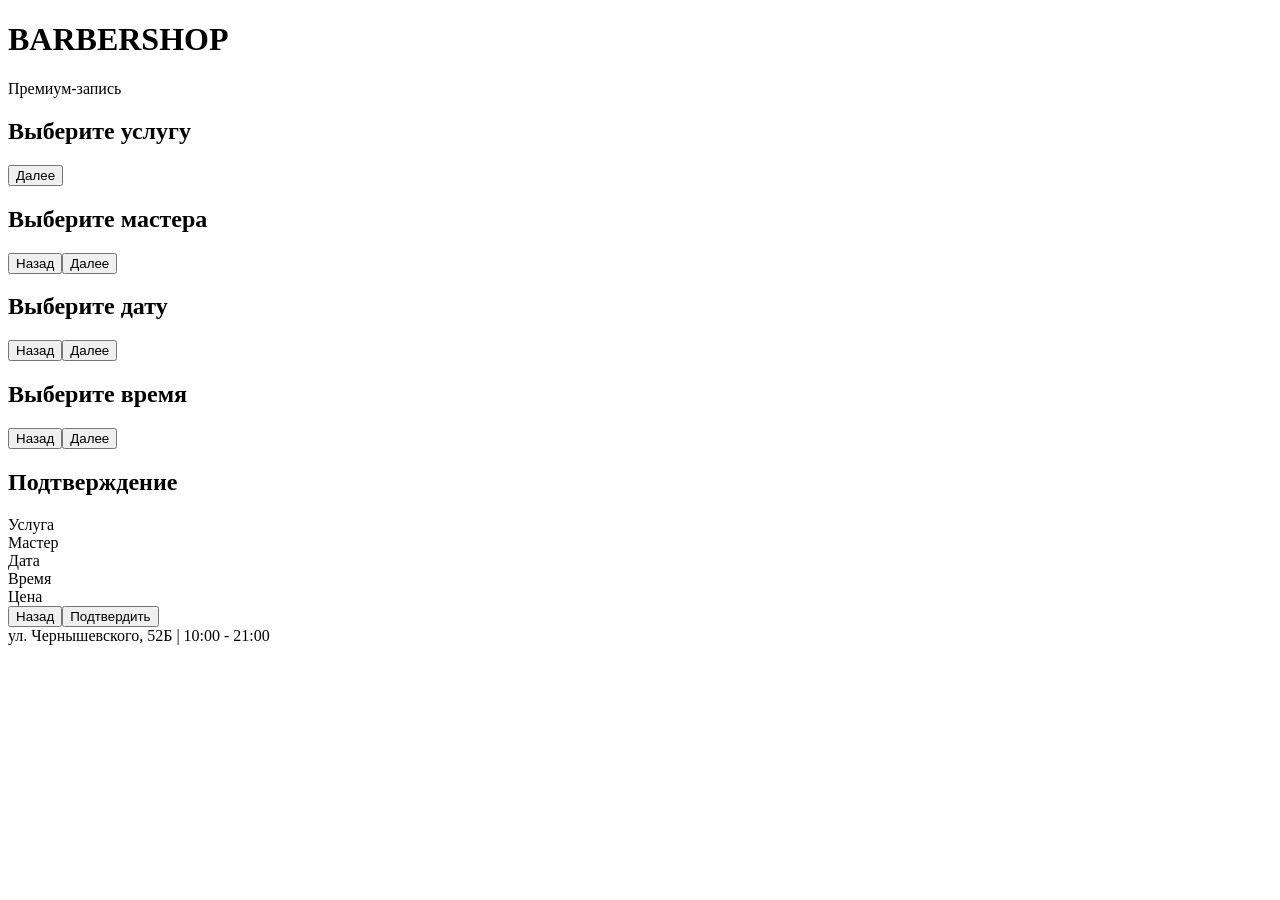
==== barbershop/app/static/index.html @ 7484be67 "Add files via upload" ====
<!DOCTYPE html>
<html lang="ru">
<head>
    <meta charset="UTF-8">
    <meta name="viewport" content="width=device-width, initial-scale=1.0, user-scalable=no">
    <title>Barbershop</title>
    <script src="https://telegram.org/js/telegram-web-app.js"></script>
    <link rel="stylesheet" href="/static/styles.css">
</head>
<body>
    <div class="header"><h1>BARBERSHOP</h1><p>Премиум-запись</p></div>
    <div id="s1" class="step active"><h2>Выберите услугу</h2><div id="svc"></div><button class="btn-next" onclick="nx(2)">Далее</button></div>
    <div id="s2" class="step"><h2>Выберите мастера</h2><div id="mst"></div><div class="btn-group"><button class="btn-back" onclick="pv(1)">Назад</button><button class="btn-next" onclick="nx(3)">Далее</button></div></div>
    <div id="s3" class="step"><h2>Выберите дату</h2><div class="grid" id="dt"></div><div class="btn-group"><button class="btn-back" onclick="pv(2)">Назад</button><button class="btn-next" onclick="nx(4)">Далее</button></div></div>
    <div id="s4" class="step"><h2>Выберите время</h2><div class="grid" id="tm"></div><div class="btn-group"><button class="btn-back" onclick="pv(3)">Назад</button><button class="btn-next" onclick="nx(5)">Далее</button></div></div>
    <div id="s5" class="step"><h2>Подтверждение</h2><div class="summary"><div class="summary-item"><span>Услуга</span><strong id="sm_svc"></strong></div><div class="summary-item"><span>Мастер</span><strong id="sm_mst"></strong></div><div class="summary-item"><span>Дата</span><strong id="sm_dt"></strong></div><div class="summary-item"><span>Время</span><strong id="sm_tm"></strong></div><div class="summary-item total"><span>Цена</span><strong id="sm_pr"></strong></div></div><div class="btn-group"><button class="btn-back" onclick="pv(4)">Назад</button><button class="btn-confirm" onclick="cf()">Подтвердить</button></div></div>
    <div class="footer">ул. Чернышевского, 52Б | 10:00 - 21:00</div>
    <script src="/static/app.js"></script>
</body>
</html>
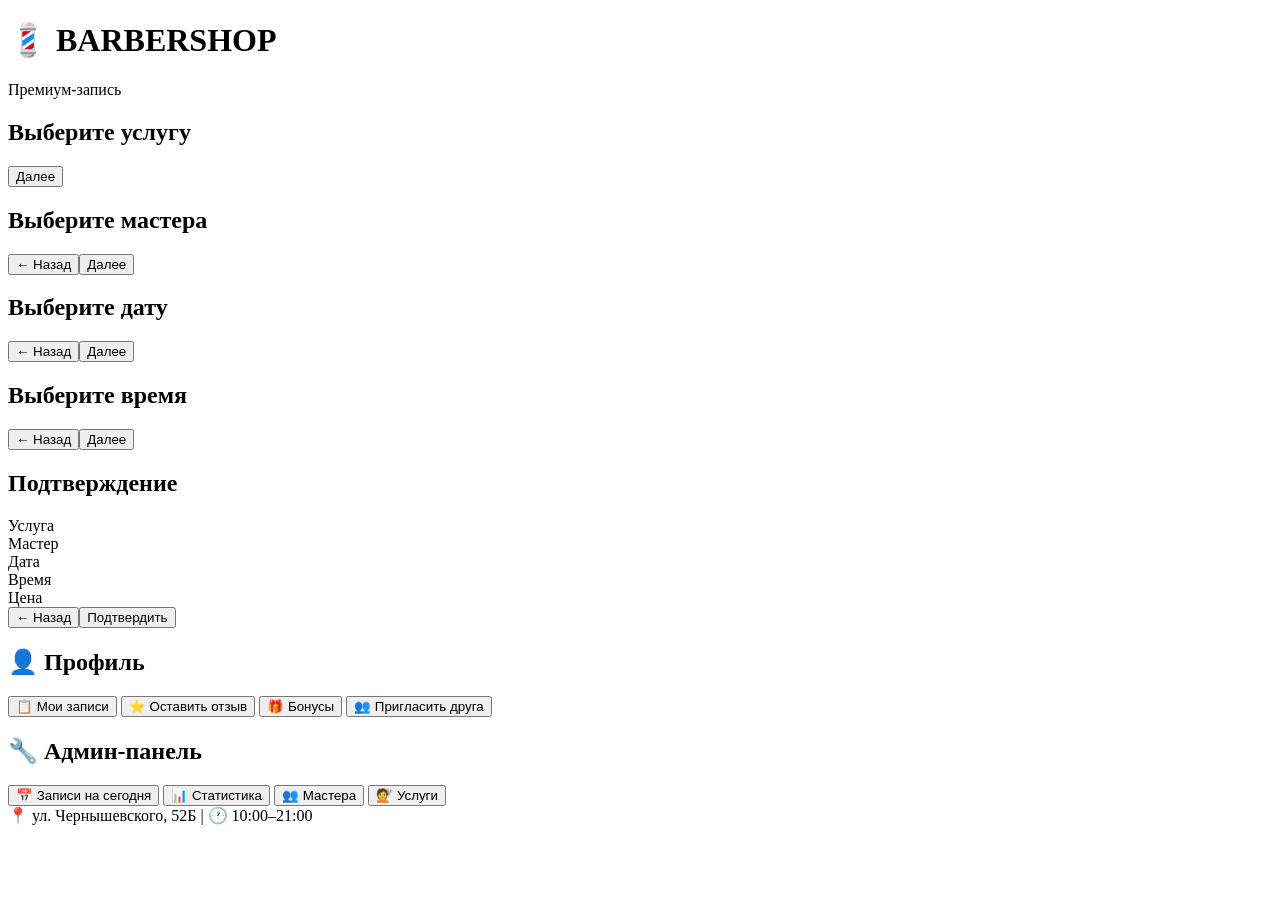
==== commit 58825fe5: "Update index.html" ====
--- a/barbershop/app/static/index.html
+++ b/barbershop/app/static/index.html
@@ -8,13 +8,53 @@
     <link rel="stylesheet" href="/static/styles.css">
 </head>
 <body>
-    <div class="header"><h1>BARBERSHOP</h1><p>Премиум-запись</p></div>
+
+<div class="header">
+    <h1>💈 BARBERSHOP</h1>
+    <p>Премиум-запись</p>
+</div>
+
+<!-- Навигация для админа -->
+<div id="adminNav" style="display:none;">
+    <button class="tab-btn active" data-tab="book">✂️ Запись</button>
+    <button class="tab-btn" data-tab="profile">👤 Профиль</button>
+    <button class="tab-btn" data-tab="admin">🔧 Админ</button>
+</div>
+
+<!-- Вкладка: Запись -->
+<div id="tab-book" class="tab-content active">
     <div id="s1" class="step active"><h2>Выберите услугу</h2><div id="svc"></div><button class="btn-next" onclick="nx(2)">Далее</button></div>
-    <div id="s2" class="step"><h2>Выберите мастера</h2><div id="mst"></div><div class="btn-group"><button class="btn-back" onclick="pv(1)">Назад</button><button class="btn-next" onclick="nx(3)">Далее</button></div></div>
-    <div id="s3" class="step"><h2>Выберите дату</h2><div class="grid" id="dt"></div><div class="btn-group"><button class="btn-back" onclick="pv(2)">Назад</button><button class="btn-next" onclick="nx(4)">Далее</button></div></div>
-    <div id="s4" class="step"><h2>Выберите время</h2><div class="grid" id="tm"></div><div class="btn-group"><button class="btn-back" onclick="pv(3)">Назад</button><button class="btn-next" onclick="nx(5)">Далее</button></div></div>
-    <div id="s5" class="step"><h2>Подтверждение</h2><div class="summary"><div class="summary-item"><span>Услуга</span><strong id="sm_svc"></strong></div><div class="summary-item"><span>Мастер</span><strong id="sm_mst"></strong></div><div class="summary-item"><span>Дата</span><strong id="sm_dt"></strong></div><div class="summary-item"><span>Время</span><strong id="sm_tm"></strong></div><div class="summary-item total"><span>Цена</span><strong id="sm_pr"></strong></div></div><div class="btn-group"><button class="btn-back" onclick="pv(4)">Назад</button><button class="btn-confirm" onclick="cf()">Подтвердить</button></div></div>
-    <div class="footer">ул. Чернышевского, 52Б | 10:00 - 21:00</div>
-    <script src="/static/app.js"></script>
+    <div id="s2" class="step"><h2>Выберите мастера</h2><div id="mst"></div><div class="btn-group"><button class="btn-back" onclick="pv(1)">← Назад</button><button class="btn-next" onclick="nx(3)">Далее</button></div></div>
+    <div id="s3" class="step"><h2>Выберите дату</h2><div class="grid" id="dt"></div><div class="btn-group"><button class="btn-back" onclick="pv(2)">← Назад</button><button class="btn-next" onclick="nx(4)">Далее</button></div></div>
+    <div id="s4" class="step"><h2>Выберите время</h2><div class="grid" id="tm"></div><div class="btn-group"><button class="btn-back" onclick="pv(3)">← Назад</button><button class="btn-next" onclick="nx(5)">Далее</button></div></div>
+    <div id="s5" class="step"><h2>Подтверждение</h2><div class="summary"><div class="summary-item"><span>Услуга</span><strong id="sm_svc"></strong></div><div class="summary-item"><span>Мастер</span><strong id="sm_mst"></strong></div><div class="summary-item"><span>Дата</span><strong id="sm_dt"></strong></div><div class="summary-item"><span>Время</span><strong id="sm_tm"></strong></div><div class="summary-item total"><span>Цена</span><strong id="sm_pr"></strong></div></div><div class="btn-group"><button class="btn-back" onclick="pv(4)">← Назад</button><button class="btn-confirm" onclick="cf()">Подтвердить</button></div></div>
+</div>
+
+<!-- Вкладка: Профиль -->
+<div id="tab-profile" class="tab-content">
+    <h2>👤 Профиль</h2>
+    <div class="profile-menu">
+        <button class="profile-btn" onclick="showMyBookings()">📋 Мои записи</button>
+        <button class="profile-btn" onclick="showLeaveReview()">⭐ Оставить отзыв</button>
+        <button class="profile-btn" onclick="showBonuses()">🎁 Бонусы</button>
+        <button class="profile-btn" onclick="shareRef()">👥 Пригласить друга</button>
+    </div>
+    <div id="profileContent"></div>
+</div>
+
+<!-- Вкладка: Админ -->
+<div id="tab-admin" class="tab-content">
+    <h2>🔧 Админ-панель</h2>
+    <div class="admin-menu">
+        <button class="admin-btn" onclick="showAdminBookings()">📅 Записи на сегодня</button>
+        <button class="admin-btn" onclick="showAdminStats()">📊 Статистика</button>
+        <button class="admin-btn" onclick="showAdminMasters()">👥 Мастера</button>
+        <button class="admin-btn" onclick="showAdminServices()">💇 Услуги</button>
+    </div>
+    <div id="adminContent"></div>
+</div>
+
+<div class="footer">📍 ул. Чернышевского, 52Б | 🕐 10:00–21:00</div>
+<script src="/static/app.js"></script>
 </body>
 </html>
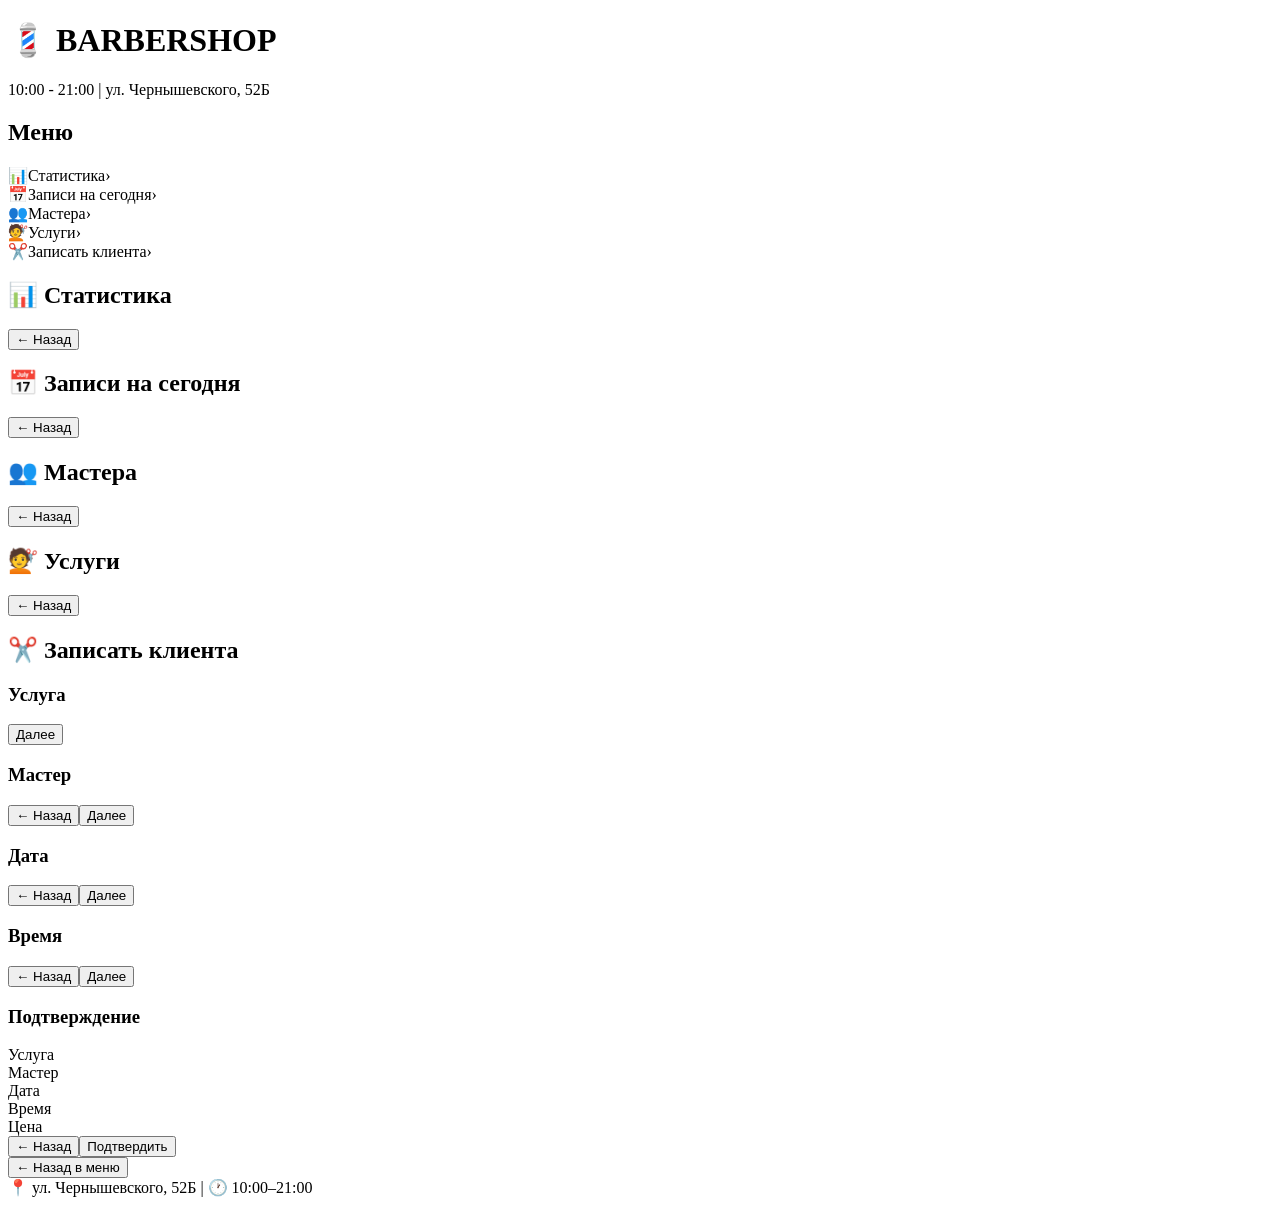
==== commit 6af467bd: "Update index.html" ====
--- a/barbershop/app/static/index.html
+++ b/barbershop/app/static/index.html
@@ -8,53 +8,46 @@
     <link rel="stylesheet" href="/static/styles.css">
 </head>
 <body>
-
-<div class="header">
-    <h1>💈 BARBERSHOP</h1>
-    <p>Премиум-запись</p>
-</div>
-
-<!-- Навигация для админа -->
-<div id="adminNav" style="display:none;">
-    <button class="tab-btn active" data-tab="book">✂️ Запись</button>
-    <button class="tab-btn" data-tab="profile">👤 Профиль</button>
-    <button class="tab-btn" data-tab="admin">🔧 Админ</button>
-</div>
-
-<!-- Вкладка: Запись -->
-<div id="tab-book" class="tab-content active">
-    <div id="s1" class="step active"><h2>Выберите услугу</h2><div id="svc"></div><button class="btn-next" onclick="nx(2)">Далее</button></div>
-    <div id="s2" class="step"><h2>Выберите мастера</h2><div id="mst"></div><div class="btn-group"><button class="btn-back" onclick="pv(1)">← Назад</button><button class="btn-next" onclick="nx(3)">Далее</button></div></div>
-    <div id="s3" class="step"><h2>Выберите дату</h2><div class="grid" id="dt"></div><div class="btn-group"><button class="btn-back" onclick="pv(2)">← Назад</button><button class="btn-next" onclick="nx(4)">Далее</button></div></div>
-    <div id="s4" class="step"><h2>Выберите время</h2><div class="grid" id="tm"></div><div class="btn-group"><button class="btn-back" onclick="pv(3)">← Назад</button><button class="btn-next" onclick="nx(5)">Далее</button></div></div>
-    <div id="s5" class="step"><h2>Подтверждение</h2><div class="summary"><div class="summary-item"><span>Услуга</span><strong id="sm_svc"></strong></div><div class="summary-item"><span>Мастер</span><strong id="sm_mst"></strong></div><div class="summary-item"><span>Дата</span><strong id="sm_dt"></strong></div><div class="summary-item"><span>Время</span><strong id="sm_tm"></strong></div><div class="summary-item total"><span>Цена</span><strong id="sm_pr"></strong></div></div><div class="btn-group"><button class="btn-back" onclick="pv(4)">← Назад</button><button class="btn-confirm" onclick="cf()">Подтвердить</button></div></div>
-</div>
-
-<!-- Вкладка: Профиль -->
-<div id="tab-profile" class="tab-content">
-    <h2>👤 Профиль</h2>
-    <div class="profile-menu">
-        <button class="profile-btn" onclick="showMyBookings()">📋 Мои записи</button>
-        <button class="profile-btn" onclick="showLeaveReview()">⭐ Оставить отзыв</button>
-        <button class="profile-btn" onclick="showBonuses()">🎁 Бонусы</button>
-        <button class="profile-btn" onclick="shareRef()">👥 Пригласить друга</button>
+    <div class="header"><h1>💈 BARBERSHOP</h1><p>10:00 - 21:00 | ул. Чернышевского, 52Б</p></div>
+    
+    <!-- Главное меню -->
+    <div id="s-main" class="step active">
+        <h2>Меню</h2>
+        <div class="menu-list">
+            <div class="menu-item" onclick="showSection('stats')"><span class="menu-icon">📊</span><span>Статистика</span><span class="menu-arrow">›</span></div>
+            <div class="menu-item" onclick="showSection('bookings')"><span class="menu-icon">📅</span><span>Записи на сегодня</span><span class="menu-arrow">›</span></div>
+            <div class="menu-item" onclick="showSection('masters')"><span class="menu-icon">👥</span><span>Мастера</span><span class="menu-arrow">›</span></div>
+            <div class="menu-item" onclick="showSection('services')"><span class="menu-icon">💇</span><span>Услуги</span><span class="menu-arrow">›</span></div>
+            <div class="menu-item" onclick="showSection('book')"><span class="menu-icon">✂️</span><span>Записать клиента</span><span class="menu-arrow">›</span></div>
+        </div>
     </div>
-    <div id="profileContent"></div>
-</div>
-
-<!-- Вкладка: Админ -->
-<div id="tab-admin" class="tab-content">
-    <h2>🔧 Админ-панель</h2>
-    <div class="admin-menu">
-        <button class="admin-btn" onclick="showAdminBookings()">📅 Записи на сегодня</button>
-        <button class="admin-btn" onclick="showAdminStats()">📊 Статистика</button>
-        <button class="admin-btn" onclick="showAdminMasters()">👥 Мастера</button>
-        <button class="admin-btn" onclick="showAdminServices()">💇 Услуги</button>
+    
+    <!-- Статистика -->
+    <div id="s-stats" class="step"><h2>📊 Статистика</h2><div id="stats-content"></div><div class="btn-group"><button class="btn-back" onclick="sh('main')">← Назад</button></div></div>
+    
+    <!-- Записи -->
+    <div id="s-bookings" class="step"><h2>📅 Записи на сегодня</h2><div id="bookings-content"></div><div class="btn-group"><button class="btn-back" onclick="sh('main')">← Назад</button></div></div>
+    
+    <!-- Мастера -->
+    <div id="s-masters" class="step"><h2>👥 Мастера</h2><div id="masters-content"></div><div class="btn-group"><button class="btn-back" onclick="sh('main')">← Назад</button></div></div>
+    
+    <!-- Услуги -->
+    <div id="s-services" class="step"><h2>💇 Услуги</h2><div id="services-content"></div><div class="btn-group"><button class="btn-back" onclick="sh('main')">← Назад</button></div></div>
+    
+    <!-- Запись -->
+    <div id="s-book" class="step">
+        <h2>✂️ Записать клиента</h2>
+        <div id="book-steps">
+            <div id="b1" class="book-step active"><h3>Услуга</h3><div id="svc"></div><button class="btn-next" onclick="bookNx(1)">Далее</button></div>
+            <div id="b2" class="book-step"><h3>Мастер</h3><div id="mst"></div><div class="btn-group"><button class="btn-back" onclick="bookPv(1)">← Назад</button><button class="btn-next" onclick="bookNx(2)">Далее</button></div></div>
+            <div id="b3" class="book-step"><h3>Дата</h3><div class="grid" id="dt"></div><div class="btn-group"><button class="btn-back" onclick="bookPv(2)">← Назад</button><button class="btn-next" onclick="bookNx(3)">Далее</button></div></div>
+            <div id="b4" class="book-step"><h3>Время</h3><div class="grid" id="tm"></div><div class="btn-group"><button class="btn-back" onclick="bookPv(3)">← Назад</button><button class="btn-next" onclick="bookNx(4)">Далее</button></div></div>
+            <div id="b5" class="book-step"><h3>Подтверждение</h3><div class="summary"><div class="summary-item"><span>Услуга</span><strong id="sm_svc"></strong></div><div class="summary-item"><span>Мастер</span><strong id="sm_mst"></strong></div><div class="summary-item"><span>Дата</span><strong id="sm_dt"></strong></div><div class="summary-item"><span>Время</span><strong id="sm_tm"></strong></div><div class="summary-item total"><span>Цена</span><strong id="sm_pr"></strong></div></div><div class="btn-group"><button class="btn-back" onclick="bookPv(4)">← Назад</button><button class="btn-confirm" onclick="cf()">Подтвердить</button></div></div>
+        </div>
+        <div class="btn-group"><button class="btn-back" onclick="sh('main')">← Назад в меню</button></div>
     </div>
-    <div id="adminContent"></div>
-</div>
-
-<div class="footer">📍 ул. Чернышевского, 52Б | 🕐 10:00–21:00</div>
-<script src="/static/app.js"></script>
+    
+    <div class="footer">📍 ул. Чернышевского, 52Б | 🕐 10:00–21:00</div>
+    <script src="/static/app.js"></script>
 </body>
 </html>
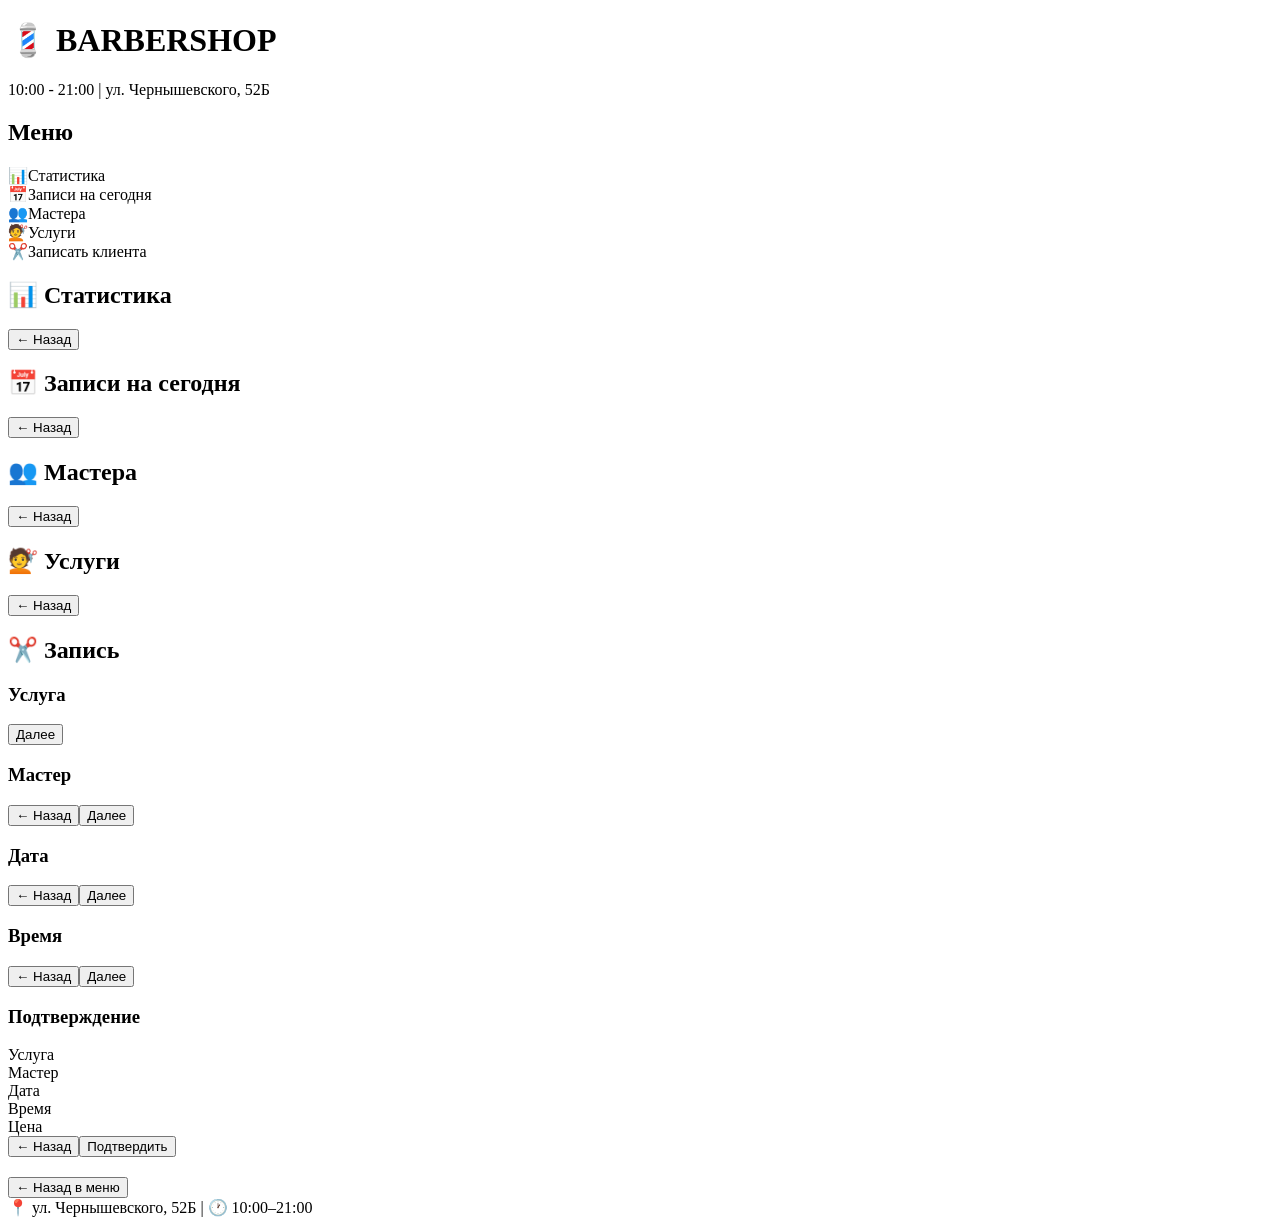
==== commit 29a95faf: "Update index.html" ====
--- a/barbershop/app/static/index.html
+++ b/barbershop/app/static/index.html
@@ -9,44 +9,42 @@
 </head>
 <body>
     <div class="header"><h1>💈 BARBERSHOP</h1><p>10:00 - 21:00 | ул. Чернышевского, 52Б</p></div>
-    
+
     <!-- Главное меню -->
     <div id="s-main" class="step active">
         <h2>Меню</h2>
         <div class="menu-list">
-            <div class="menu-item" onclick="showSection('stats')"><span class="menu-icon">📊</span><span>Статистика</span><span class="menu-arrow">›</span></div>
-            <div class="menu-item" onclick="showSection('bookings')"><span class="menu-icon">📅</span><span>Записи на сегодня</span><span class="menu-arrow">›</span></div>
-            <div class="menu-item" onclick="showSection('masters')"><span class="menu-icon">👥</span><span>Мастера</span><span class="menu-arrow">›</span></div>
-            <div class="menu-item" onclick="showSection('services')"><span class="menu-icon">💇</span><span>Услуги</span><span class="menu-arrow">›</span></div>
-            <div class="menu-item" onclick="showSection('book')"><span class="menu-icon">✂️</span><span>Записать клиента</span><span class="menu-arrow">›</span></div>
+            <div class="menu-card" onclick="showSection('stats')"><span>📊</span><span>Статистика</span></div>
+            <div class="menu-card" onclick="showSection('bookings')"><span>📅</span><span>Записи на сегодня</span></div>
+            <div class="menu-card" onclick="showSection('masters')"><span>👥</span><span>Мастера</span></div>
+            <div class="menu-card" onclick="showSection('services')"><span>💇</span><span>Услуги</span></div>
+            <div class="menu-card" onclick="showSection('book')"><span>✂️</span><span>Записать клиента</span></div>
         </div>
     </div>
-    
+
     <!-- Статистика -->
     <div id="s-stats" class="step"><h2>📊 Статистика</h2><div id="stats-content"></div><div class="btn-group"><button class="btn-back" onclick="sh('main')">← Назад</button></div></div>
-    
+
     <!-- Записи -->
     <div id="s-bookings" class="step"><h2>📅 Записи на сегодня</h2><div id="bookings-content"></div><div class="btn-group"><button class="btn-back" onclick="sh('main')">← Назад</button></div></div>
-    
+
     <!-- Мастера -->
     <div id="s-masters" class="step"><h2>👥 Мастера</h2><div id="masters-content"></div><div class="btn-group"><button class="btn-back" onclick="sh('main')">← Назад</button></div></div>
-    
+
     <!-- Услуги -->
     <div id="s-services" class="step"><h2>💇 Услуги</h2><div id="services-content"></div><div class="btn-group"><button class="btn-back" onclick="sh('main')">← Назад</button></div></div>
-    
-    <!-- Запись -->
+
+    <!-- Запись (как была у клиента) -->
     <div id="s-book" class="step">
-        <h2>✂️ Записать клиента</h2>
-        <div id="book-steps">
-            <div id="b1" class="book-step active"><h3>Услуга</h3><div id="svc"></div><button class="btn-next" onclick="bookNx(1)">Далее</button></div>
-            <div id="b2" class="book-step"><h3>Мастер</h3><div id="mst"></div><div class="btn-group"><button class="btn-back" onclick="bookPv(1)">← Назад</button><button class="btn-next" onclick="bookNx(2)">Далее</button></div></div>
-            <div id="b3" class="book-step"><h3>Дата</h3><div class="grid" id="dt"></div><div class="btn-group"><button class="btn-back" onclick="bookPv(2)">← Назад</button><button class="btn-next" onclick="bookNx(3)">Далее</button></div></div>
-            <div id="b4" class="book-step"><h3>Время</h3><div class="grid" id="tm"></div><div class="btn-group"><button class="btn-back" onclick="bookPv(3)">← Назад</button><button class="btn-next" onclick="bookNx(4)">Далее</button></div></div>
-            <div id="b5" class="book-step"><h3>Подтверждение</h3><div class="summary"><div class="summary-item"><span>Услуга</span><strong id="sm_svc"></strong></div><div class="summary-item"><span>Мастер</span><strong id="sm_mst"></strong></div><div class="summary-item"><span>Дата</span><strong id="sm_dt"></strong></div><div class="summary-item"><span>Время</span><strong id="sm_tm"></strong></div><div class="summary-item total"><span>Цена</span><strong id="sm_pr"></strong></div></div><div class="btn-group"><button class="btn-back" onclick="bookPv(4)">← Назад</button><button class="btn-confirm" onclick="cf()">Подтвердить</button></div></div>
-        </div>
-        <div class="btn-group"><button class="btn-back" onclick="sh('main')">← Назад в меню</button></div>
+        <h2>✂️ Запись</h2>
+        <div id="s1" class="step active"><h3>Услуга</h3><div id="svc"></div><button class="btn-next" onclick="nx(2)">Далее</button></div>
+        <div id="s2" class="step"><h3>Мастер</h3><div id="mst"></div><div class="btn-group"><button class="btn-back" onclick="pv(1)">← Назад</button><button class="btn-next" onclick="nx(3)">Далее</button></div></div>
+        <div id="s3" class="step"><h3>Дата</h3><div class="grid" id="dt"></div><div class="btn-group"><button class="btn-back" onclick="pv(2)">← Назад</button><button class="btn-next" onclick="nx(4)">Далее</button></div></div>
+        <div id="s4" class="step"><h3>Время</h3><div class="grid" id="tm"></div><div class="btn-group"><button class="btn-back" onclick="pv(3)">← Назад</button><button class="btn-next" onclick="nx(5)">Далее</button></div></div>
+        <div id="s5" class="step"><h3>Подтверждение</h3><div class="summary"><div class="summary-item"><span>Услуга</span><strong id="sm_svc"></strong></div><div class="summary-item"><span>Мастер</span><strong id="sm_mst"></strong></div><div class="summary-item"><span>Дата</span><strong id="sm_dt"></strong></div><div class="summary-item"><span>Время</span><strong id="sm_tm"></strong></div><div class="summary-item total"><span>Цена</span><strong id="sm_pr"></strong></div></div><div class="btn-group"><button class="btn-back" onclick="pv(4)">← Назад</button><button class="btn-confirm" onclick="cf()">Подтвердить</button></div></div>
+        <div class="btn-group" style="margin-top:20px"><button class="btn-back" onclick="sh('main')">← Назад в меню</button></div>
     </div>
-    
+
     <div class="footer">📍 ул. Чернышевского, 52Б | 🕐 10:00–21:00</div>
     <script src="/static/app.js"></script>
 </body>
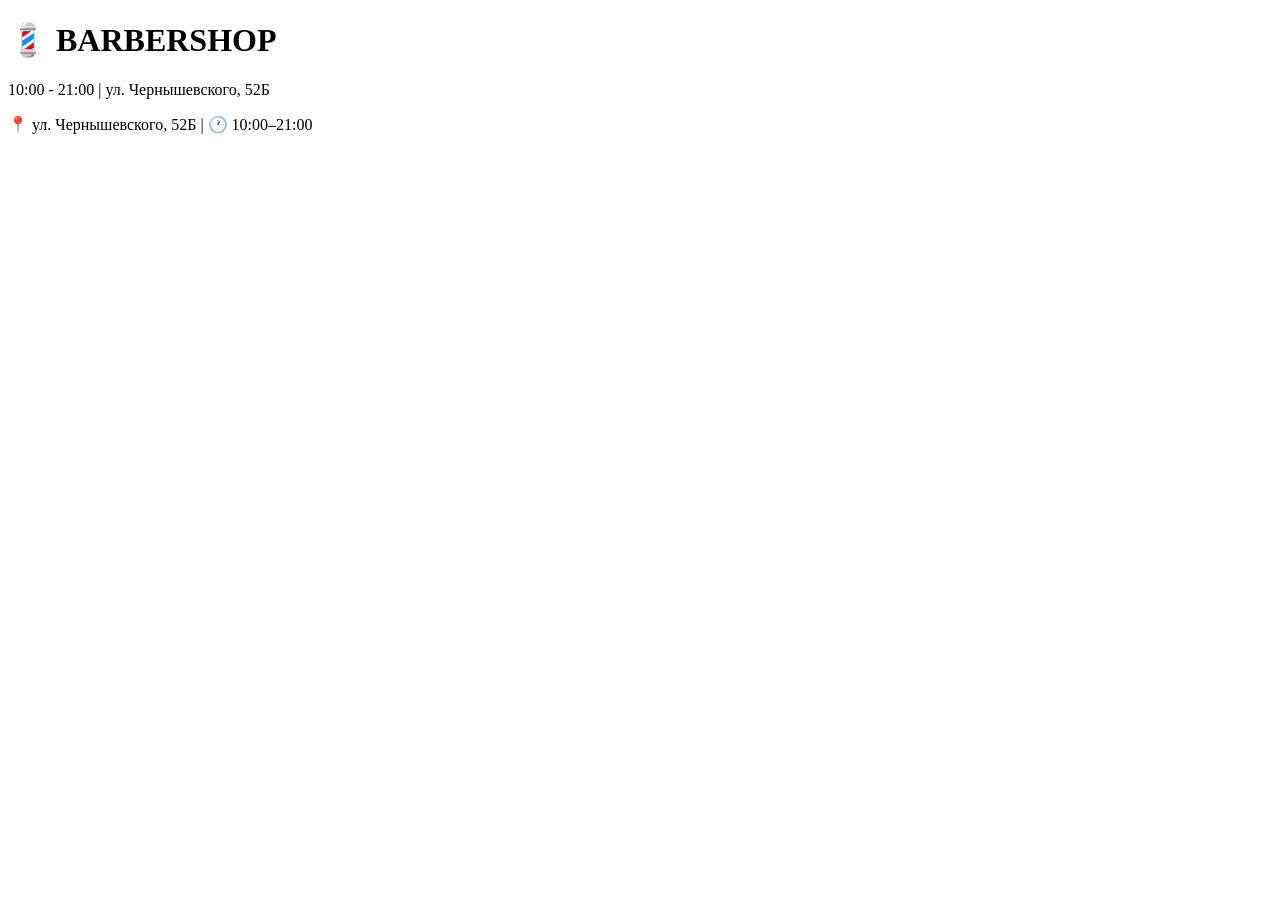
==== commit d970dd85: "Update index.html" ====
--- a/barbershop/app/static/index.html
+++ b/barbershop/app/static/index.html
@@ -10,8 +10,8 @@
 <body>
     <div class="header"><h1>💈 BARBERSHOP</h1><p>10:00 - 21:00 | ул. Чернышевского, 52Б</p></div>
 
-    <!-- Главное меню -->
-    <div id="s-main" class="step active">
+    <!-- Админ: меню -->
+    <div id="admin-menu" style="display:none;">
         <h2>Меню</h2>
         <div class="menu-list">
             <div class="menu-card" onclick="showSection('stats')"><span>📊</span><span>Статистика</span></div>
@@ -23,26 +23,31 @@
     </div>
 
     <!-- Статистика -->
-    <div id="s-stats" class="step"><h2>📊 Статистика</h2><div id="stats-content"></div><div class="btn-group"><button class="btn-back" onclick="sh('main')">← Назад</button></div></div>
+    <div id="s-stats" class="section" style="display:none;"><h2>📊 Статистика</h2><div id="stats-content"></div><div class="btn-group"><button class="btn-back" onclick="backToMenu()">← Назад</button></div></div>
 
     <!-- Записи -->
-    <div id="s-bookings" class="step"><h2>📅 Записи на сегодня</h2><div id="bookings-content"></div><div class="btn-group"><button class="btn-back" onclick="sh('main')">← Назад</button></div></div>
+    <div id="s-bookings" class="section" style="display:none;"><h2>📅 Записи на сегодня</h2><div id="bookings-content"></div><div class="btn-group"><button class="btn-back" onclick="backToMenu()">← Назад</button></div></div>
 
     <!-- Мастера -->
-    <div id="s-masters" class="step"><h2>👥 Мастера</h2><div id="masters-content"></div><div class="btn-group"><button class="btn-back" onclick="sh('main')">← Назад</button></div></div>
+    <div id="s-masters" class="section" style="display:none;"><h2>👥 Мастера</h2><div id="masters-content"></div><button class="btn-next" onclick="showMasterForm()" style="margin-top:12px">➕ Добавить мастера</button><div class="btn-group"><button class="btn-back" onclick="backToMenu()">← Назад</button></div></div>
+
+    <!-- Форма мастера -->
+    <div id="s-master-form" class="section" style="display:none;"><h2 id="master-form-title">Добавить мастера</h2><input id="mf-name" placeholder="Имя" class="input"><input id="mf-photo" placeholder="URL фото" class="input"><input id="mf-exp" placeholder="Опыт (лет)" type="number" class="input"><div class="btn-group"><button class="btn-back" onclick="showSection('masters')">← Назад</button><button class="btn-confirm" onclick="saveMaster()">Сохранить</button></div></div>
 
     <!-- Услуги -->
-    <div id="s-services" class="step"><h2>💇 Услуги</h2><div id="services-content"></div><div class="btn-group"><button class="btn-back" onclick="sh('main')">← Назад</button></div></div>
+    <div id="s-services" class="section" style="display:none;"><h2>💇 Услуги</h2><div id="services-content"></div><button class="btn-next" onclick="showServiceForm()" style="margin-top:12px">➕ Добавить услугу</button><div class="btn-group"><button class="btn-back" onclick="backToMenu()">← Назад</button></div></div>
 
-    <!-- Запись (как была у клиента) -->
-    <div id="s-book" class="step">
+    <!-- Форма услуги -->
+    <div id="s-service-form" class="section" style="display:none;"><h2 id="service-form-title">Добавить услугу</h2><input id="sf-name" placeholder="Название" class="input"><input id="sf-price" placeholder="Цена" type="number" class="input"><input id="sf-duration" placeholder="Длительность (мин)" type="number" class="input"><input id="sf-category" placeholder="Категория" class="input"><div class="btn-group"><button class="btn-back" onclick="showSection('services')">← Назад</button><button class="btn-confirm" onclick="saveService()">Сохранить</button></div></div>
+
+    <!-- Форма записи -->
+    <div id="s-book" class="section" style="display:none;">
         <h2>✂️ Запись</h2>
-        <div id="s1" class="step active"><h3>Услуга</h3><div id="svc"></div><button class="btn-next" onclick="nx(2)">Далее</button></div>
-        <div id="s2" class="step"><h3>Мастер</h3><div id="mst"></div><div class="btn-group"><button class="btn-back" onclick="pv(1)">← Назад</button><button class="btn-next" onclick="nx(3)">Далее</button></div></div>
-        <div id="s3" class="step"><h3>Дата</h3><div class="grid" id="dt"></div><div class="btn-group"><button class="btn-back" onclick="pv(2)">← Назад</button><button class="btn-next" onclick="nx(4)">Далее</button></div></div>
-        <div id="s4" class="step"><h3>Время</h3><div class="grid" id="tm"></div><div class="btn-group"><button class="btn-back" onclick="pv(3)">← Назад</button><button class="btn-next" onclick="nx(5)">Далее</button></div></div>
-        <div id="s5" class="step"><h3>Подтверждение</h3><div class="summary"><div class="summary-item"><span>Услуга</span><strong id="sm_svc"></strong></div><div class="summary-item"><span>Мастер</span><strong id="sm_mst"></strong></div><div class="summary-item"><span>Дата</span><strong id="sm_dt"></strong></div><div class="summary-item"><span>Время</span><strong id="sm_tm"></strong></div><div class="summary-item total"><span>Цена</span><strong id="sm_pr"></strong></div></div><div class="btn-group"><button class="btn-back" onclick="pv(4)">← Назад</button><button class="btn-confirm" onclick="cf()">Подтвердить</button></div></div>
-        <div class="btn-group" style="margin-top:20px"><button class="btn-back" onclick="sh('main')">← Назад в меню</button></div>
+        <div id="b1" class="book-step active"><h3>Услуга</h3><div id="svc"></div><div class="btn-group"><button class="btn-back" onclick="backToStart()">← Назад</button></div></div>
+        <div id="b2" class="book-step"><h3>Мастер</h3><div id="mst"></div><div class="btn-group"><button class="btn-back" onclick="pv(1)">← Назад</button></div></div>
+        <div id="b3" class="book-step"><h3>Дата</h3><div class="grid" id="dt"></div><div class="btn-group"><button class="btn-back" onclick="pv(2)">← Назад</button></div></div>
+        <div id="b4" class="book-step"><h3>Время</h3><div class="grid" id="tm"></div><div class="btn-group"><button class="btn-back" onclick="pv(3)">← Назад</button></div></div>
+        <div id="b5" class="book-step"><h3>Подтверждение</h3><div class="summary"><div class="summary-item"><span>Услуга</span><strong id="sm_svc"></strong></div><div class="summary-item"><span>Мастер</span><strong id="sm_mst"></strong></div><div class="summary-item"><span>Дата</span><strong id="sm_dt"></strong></div><div class="summary-item"><span>Время</span><strong id="sm_tm"></strong></div><div class="summary-item total"><span>Цена</span><strong id="sm_pr"></strong></div></div><div class="btn-group"><button class="btn-back" onclick="pv(4)">← Назад</button><button class="btn-confirm" onclick="cf()">Подтвердить</button></div></div>
     </div>
 
     <div class="footer">📍 ул. Чернышевского, 52Б | 🕐 10:00–21:00</div>
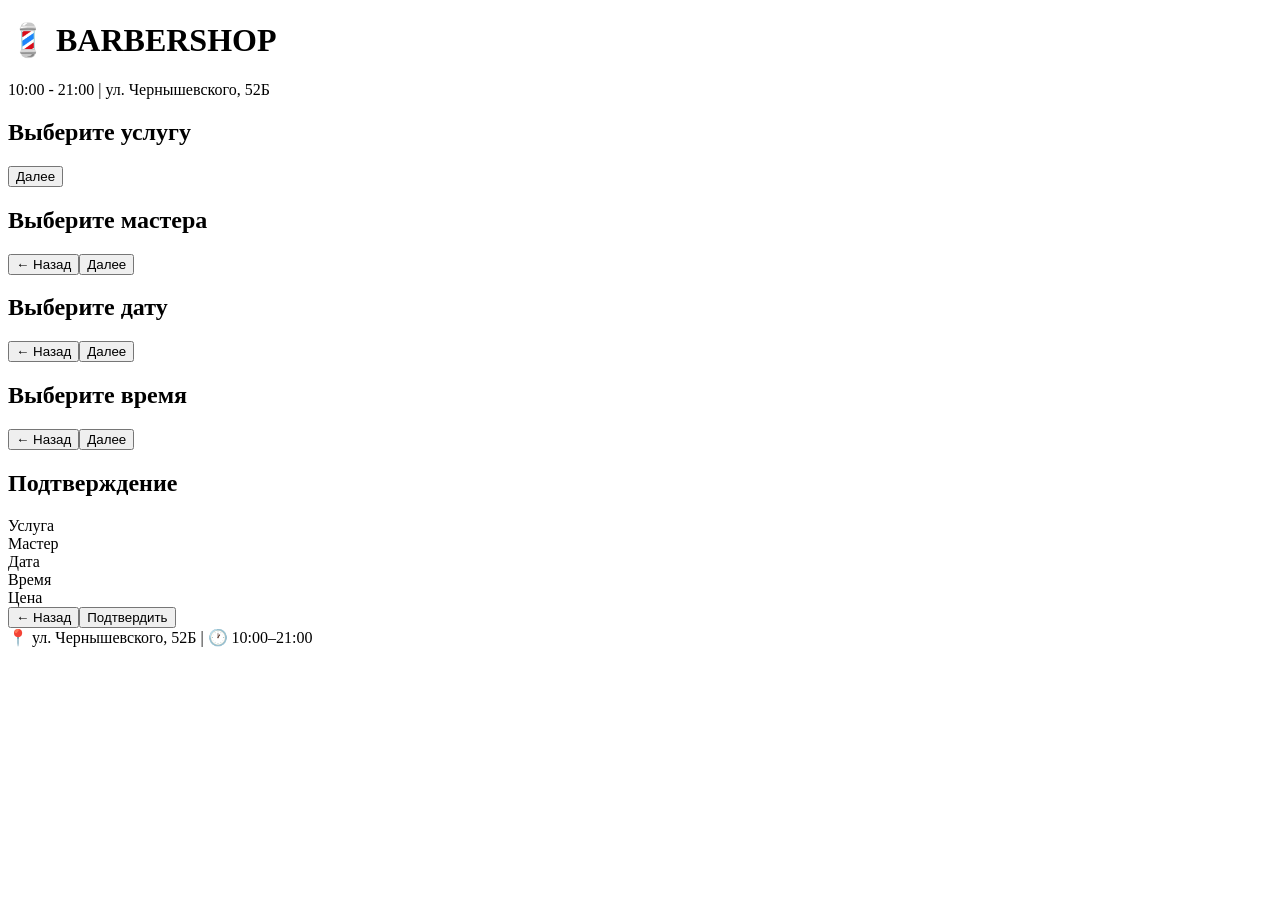
==== commit ff8f6624: "Update index.html" ====
--- a/barbershop/app/static/index.html
+++ b/barbershop/app/static/index.html
@@ -9,47 +9,11 @@
 </head>
 <body>
     <div class="header"><h1>💈 BARBERSHOP</h1><p>10:00 - 21:00 | ул. Чернышевского, 52Б</p></div>
-
-    <!-- Админ: меню -->
-    <div id="admin-menu" style="display:none;">
-        <h2>Меню</h2>
-        <div class="menu-list">
-            <div class="menu-card" onclick="showSection('stats')"><span>📊</span><span>Статистика</span></div>
-            <div class="menu-card" onclick="showSection('bookings')"><span>📅</span><span>Записи на сегодня</span></div>
-            <div class="menu-card" onclick="showSection('masters')"><span>👥</span><span>Мастера</span></div>
-            <div class="menu-card" onclick="showSection('services')"><span>💇</span><span>Услуги</span></div>
-            <div class="menu-card" onclick="showSection('book')"><span>✂️</span><span>Записать клиента</span></div>
-        </div>
-    </div>
-
-    <!-- Статистика -->
-    <div id="s-stats" class="section" style="display:none;"><h2>📊 Статистика</h2><div id="stats-content"></div><div class="btn-group"><button class="btn-back" onclick="backToMenu()">← Назад</button></div></div>
-
-    <!-- Записи -->
-    <div id="s-bookings" class="section" style="display:none;"><h2>📅 Записи на сегодня</h2><div id="bookings-content"></div><div class="btn-group"><button class="btn-back" onclick="backToMenu()">← Назад</button></div></div>
-
-    <!-- Мастера -->
-    <div id="s-masters" class="section" style="display:none;"><h2>👥 Мастера</h2><div id="masters-content"></div><button class="btn-next" onclick="showMasterForm()" style="margin-top:12px">➕ Добавить мастера</button><div class="btn-group"><button class="btn-back" onclick="backToMenu()">← Назад</button></div></div>
-
-    <!-- Форма мастера -->
-    <div id="s-master-form" class="section" style="display:none;"><h2 id="master-form-title">Добавить мастера</h2><input id="mf-name" placeholder="Имя" class="input"><input id="mf-photo" placeholder="URL фото" class="input"><input id="mf-exp" placeholder="Опыт (лет)" type="number" class="input"><div class="btn-group"><button class="btn-back" onclick="showSection('masters')">← Назад</button><button class="btn-confirm" onclick="saveMaster()">Сохранить</button></div></div>
-
-    <!-- Услуги -->
-    <div id="s-services" class="section" style="display:none;"><h2>💇 Услуги</h2><div id="services-content"></div><button class="btn-next" onclick="showServiceForm()" style="margin-top:12px">➕ Добавить услугу</button><div class="btn-group"><button class="btn-back" onclick="backToMenu()">← Назад</button></div></div>
-
-    <!-- Форма услуги -->
-    <div id="s-service-form" class="section" style="display:none;"><h2 id="service-form-title">Добавить услугу</h2><input id="sf-name" placeholder="Название" class="input"><input id="sf-price" placeholder="Цена" type="number" class="input"><input id="sf-duration" placeholder="Длительность (мин)" type="number" class="input"><input id="sf-category" placeholder="Категория" class="input"><div class="btn-group"><button class="btn-back" onclick="showSection('services')">← Назад</button><button class="btn-confirm" onclick="saveService()">Сохранить</button></div></div>
-
-    <!-- Форма записи -->
-    <div id="s-book" class="section" style="display:none;">
-        <h2>✂️ Запись</h2>
-        <div id="b1" class="book-step active"><h3>Услуга</h3><div id="svc"></div><div class="btn-group"><button class="btn-back" onclick="backToStart()">← Назад</button></div></div>
-        <div id="b2" class="book-step"><h3>Мастер</h3><div id="mst"></div><div class="btn-group"><button class="btn-back" onclick="pv(1)">← Назад</button></div></div>
-        <div id="b3" class="book-step"><h3>Дата</h3><div class="grid" id="dt"></div><div class="btn-group"><button class="btn-back" onclick="pv(2)">← Назад</button></div></div>
-        <div id="b4" class="book-step"><h3>Время</h3><div class="grid" id="tm"></div><div class="btn-group"><button class="btn-back" onclick="pv(3)">← Назад</button></div></div>
-        <div id="b5" class="book-step"><h3>Подтверждение</h3><div class="summary"><div class="summary-item"><span>Услуга</span><strong id="sm_svc"></strong></div><div class="summary-item"><span>Мастер</span><strong id="sm_mst"></strong></div><div class="summary-item"><span>Дата</span><strong id="sm_dt"></strong></div><div class="summary-item"><span>Время</span><strong id="sm_tm"></strong></div><div class="summary-item total"><span>Цена</span><strong id="sm_pr"></strong></div></div><div class="btn-group"><button class="btn-back" onclick="pv(4)">← Назад</button><button class="btn-confirm" onclick="cf()">Подтвердить</button></div></div>
-    </div>
-
+    <div id="s1" class="step active"><h2>Выберите услугу</h2><div id="svc"></div><button class="btn-next" onclick="nx(2)">Далее</button></div>
+    <div id="s2" class="step"><h2>Выберите мастера</h2><div id="mst"></div><div class="btn-group"><button class="btn-back" onclick="pv(1)">← Назад</button><button class="btn-next" onclick="nx(3)">Далее</button></div></div>
+    <div id="s3" class="step"><h2>Выберите дату</h2><div class="grid" id="dt"></div><div class="btn-group"><button class="btn-back" onclick="pv(2)">← Назад</button><button class="btn-next" onclick="nx(4)">Далее</button></div></div>
+    <div id="s4" class="step"><h2>Выберите время</h2><div class="grid" id="tm"></div><div class="btn-group"><button class="btn-back" onclick="pv(3)">← Назад</button><button class="btn-next" onclick="nx(5)">Далее</button></div></div>
+    <div id="s5" class="step"><h2>Подтверждение</h2><div class="summary"><div class="summary-item"><span>Услуга</span><strong id="sm_svc"></strong></div><div class="summary-item"><span>Мастер</span><strong id="sm_mst"></strong></div><div class="summary-item"><span>Дата</span><strong id="sm_dt"></strong></div><div class="summary-item"><span>Время</span><strong id="sm_tm"></strong></div><div class="summary-item total"><span>Цена</span><strong id="sm_pr"></strong></div></div><div class="btn-group"><button class="btn-back" onclick="pv(4)">← Назад</button><button class="btn-confirm" onclick="cf()">Подтвердить</button></div></div>
     <div class="footer">📍 ул. Чернышевского, 52Б | 🕐 10:00–21:00</div>
     <script src="/static/app.js"></script>
 </body>
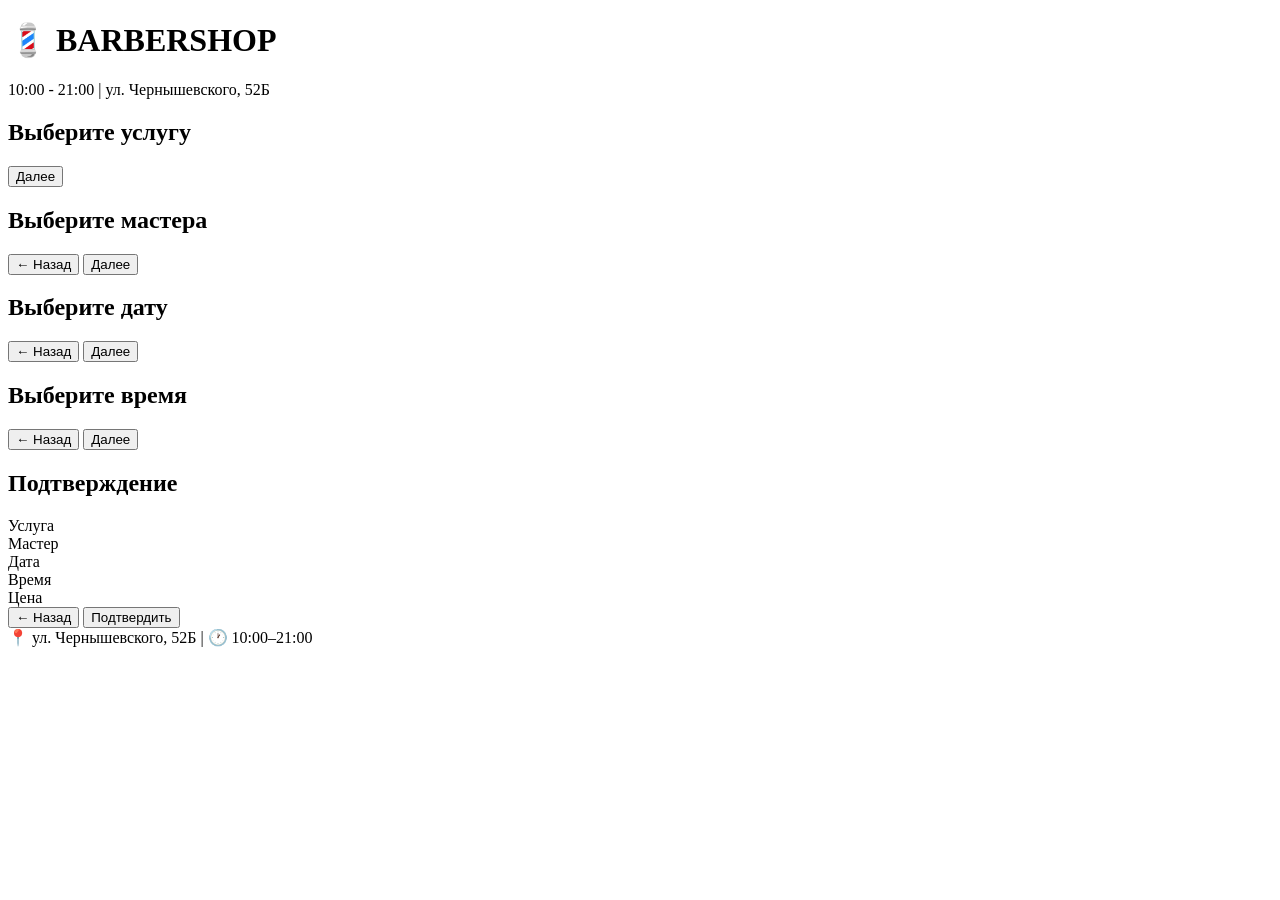
==== commit e7a61b5f: "Update index.html" ====
--- a/barbershop/app/static/index.html
+++ b/barbershop/app/static/index.html
@@ -9,11 +9,55 @@
 </head>
 <body>
     <div class="header"><h1>💈 BARBERSHOP</h1><p>10:00 - 21:00 | ул. Чернышевского, 52Б</p></div>
-    <div id="s1" class="step active"><h2>Выберите услугу</h2><div id="svc"></div><button class="btn-next" onclick="nx(2)">Далее</button></div>
-    <div id="s2" class="step"><h2>Выберите мастера</h2><div id="mst"></div><div class="btn-group"><button class="btn-back" onclick="pv(1)">← Назад</button><button class="btn-next" onclick="nx(3)">Далее</button></div></div>
-    <div id="s3" class="step"><h2>Выберите дату</h2><div class="grid" id="dt"></div><div class="btn-group"><button class="btn-back" onclick="pv(2)">← Назад</button><button class="btn-next" onclick="nx(4)">Далее</button></div></div>
-    <div id="s4" class="step"><h2>Выберите время</h2><div class="grid" id="tm"></div><div class="btn-group"><button class="btn-back" onclick="pv(3)">← Назад</button><button class="btn-next" onclick="nx(5)">Далее</button></div></div>
-    <div id="s5" class="step"><h2>Подтверждение</h2><div class="summary"><div class="summary-item"><span>Услуга</span><strong id="sm_svc"></strong></div><div class="summary-item"><span>Мастер</span><strong id="sm_mst"></strong></div><div class="summary-item"><span>Дата</span><strong id="sm_dt"></strong></div><div class="summary-item"><span>Время</span><strong id="sm_tm"></strong></div><div class="summary-item total"><span>Цена</span><strong id="sm_pr"></strong></div></div><div class="btn-group"><button class="btn-back" onclick="pv(4)">← Назад</button><button class="btn-confirm" onclick="cf()">Подтвердить</button></div></div>
+    
+    <div id="s1" class="step active">
+        <h2>Выберите услугу</h2>
+        <div id="svc"></div>
+        <button class="btn-next" onclick="nx(2)">Далее</button>
+    </div>
+    
+    <div id="s2" class="step">
+        <h2>Выберите мастера</h2>
+        <div id="mst"></div>
+        <div class="btn-group">
+            <button class="btn-back" onclick="pv(1)">← Назад</button>
+            <button class="btn-next" onclick="nx(3)">Далее</button>
+        </div>
+    </div>
+    
+    <div id="s3" class="step">
+        <h2>Выберите дату</h2>
+        <div class="grid" id="dt"></div>
+        <div class="btn-group">
+            <button class="btn-back" onclick="pv(2)">← Назад</button>
+            <button class="btn-next" onclick="nx(4)">Далее</button>
+        </div>
+    </div>
+    
+    <div id="s4" class="step">
+        <h2>Выберите время</h2>
+        <div class="grid" id="tm"></div>
+        <div class="btn-group">
+            <button class="btn-back" onclick="pv(3)">← Назад</button>
+            <button class="btn-next" onclick="nx(5)">Далее</button>
+        </div>
+    </div>
+    
+    <div id="s5" class="step">
+        <h2>Подтверждение</h2>
+        <div class="summary">
+            <div class="summary-item"><span>Услуга</span><strong id="sm_svc"></strong></div>
+            <div class="summary-item"><span>Мастер</span><strong id="sm_mst"></strong></div>
+            <div class="summary-item"><span>Дата</span><strong id="sm_dt"></strong></div>
+            <div class="summary-item"><span>Время</span><strong id="sm_tm"></strong></div>
+            <div class="summary-item total"><span>Цена</span><strong id="sm_pr"></strong></div>
+        </div>
+        <div class="btn-group">
+            <button class="btn-back" onclick="pv(4)">← Назад</button>
+            <button class="btn-confirm" onclick="cf()">Подтвердить</button>
+        </div>
+    </div>
+    
     <div class="footer">📍 ул. Чернышевского, 52Б | 🕐 10:00–21:00</div>
     <script src="/static/app.js"></script>
 </body>
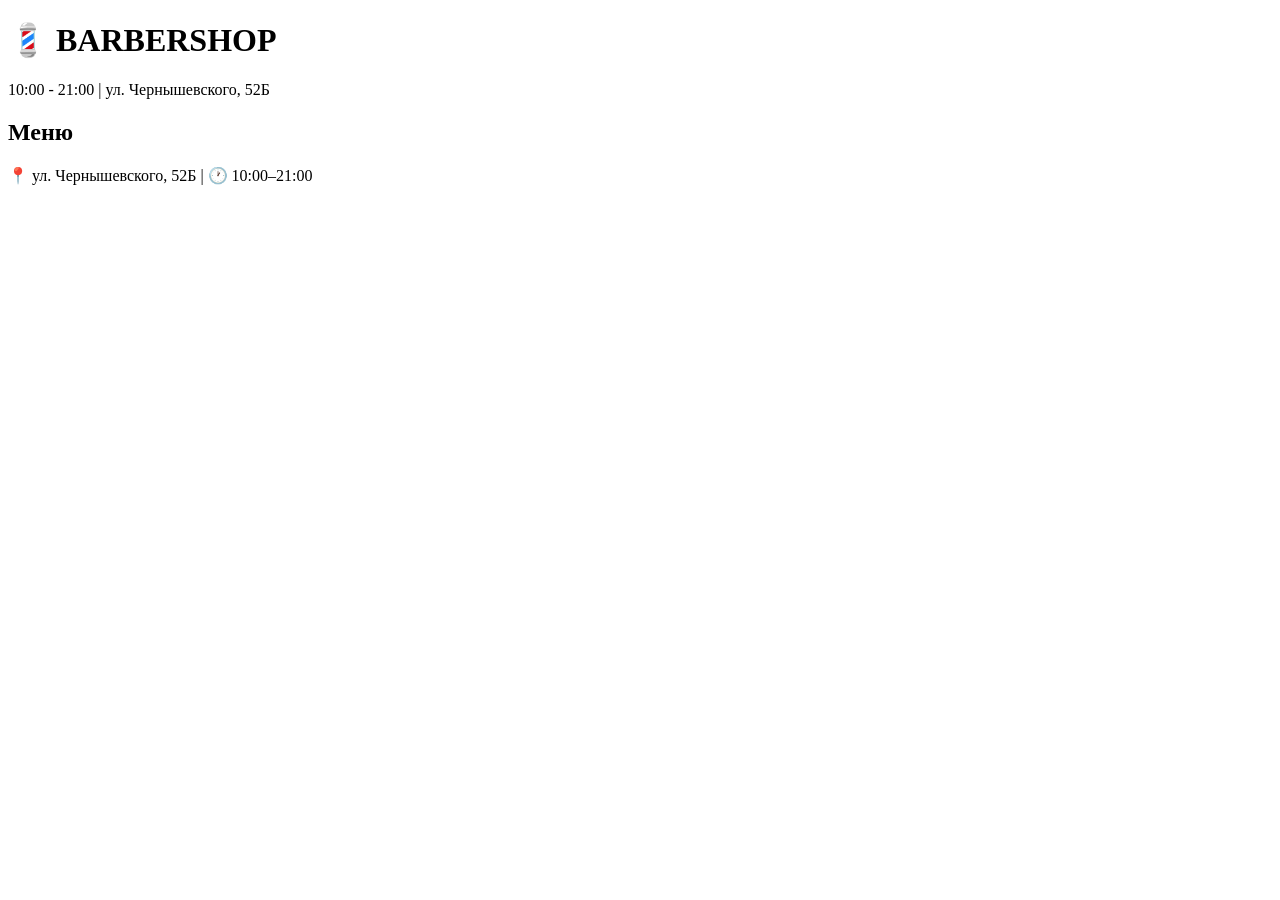
==== commit 71db1222: "Update index.html" ====
--- a/barbershop/app/static/index.html
+++ b/barbershop/app/static/index.html
@@ -9,55 +9,54 @@
 </head>
 <body>
     <div class="header"><h1>💈 BARBERSHOP</h1><p>10:00 - 21:00 | ул. Чернышевского, 52Б</p></div>
-    
-    <div id="s1" class="step active">
-        <h2>Выберите услугу</h2>
-        <div id="svc"></div>
-        <button class="btn-next" onclick="nx(2)">Далее</button>
+
+    <!-- Главное меню -->
+    <div id="menu" class="section active">
+        <h2>Меню</h2>
+        <div id="menu-list"></div>
     </div>
-    
-    <div id="s2" class="step">
-        <h2>Выберите мастера</h2>
-        <div id="mst"></div>
-        <div class="btn-group">
-            <button class="btn-back" onclick="pv(1)">← Назад</button>
-            <button class="btn-next" onclick="nx(3)">Далее</button>
-        </div>
+
+    <!-- Запись -->
+    <div id="book" class="section" style="display:none;">
+        <h2>✂️ Запись</h2>
+        <div id="b1" class="step active"><h3>Услуга</h3><div id="svc"></div></div>
+        <div id="b2" class="step"><h3>Мастер</h3><div id="mst"></div></div>
+        <div id="b3" class="step"><h3>Дата</h3><div class="grid" id="dt"></div></div>
+        <div id="b4" class="step"><h3>Время</h3><div class="grid" id="tm"></div></div>
+        <div id="b5" class="step"><h3>Подтверждение</h3><div class="summary"><div class="summary-item"><span>Услуга</span><strong id="sm_svc"></strong></div><div class="summary-item"><span>Мастер</span><strong id="sm_mst"></strong></div><div class="summary-item"><span>Дата</span><strong id="sm_dt"></strong></div><div class="summary-item"><span>Время</span><strong id="sm_tm"></strong></div><div class="summary-item total"><span>Цена</span><strong id="sm_pr"></strong></div></div><button class="btn-confirm" onclick="cf()">Подтвердить</button></div>
+        <div class="btn-group"><button class="btn-back" onclick="goBack()">← Назад</button></div>
     </div>
-    
-    <div id="s3" class="step">
-        <h2>Выберите дату</h2>
-        <div class="grid" id="dt"></div>
-        <div class="btn-group">
-            <button class="btn-back" onclick="pv(2)">← Назад</button>
-            <button class="btn-next" onclick="nx(4)">Далее</button>
-        </div>
-    </div>
-    
-    <div id="s4" class="step">
-        <h2>Выберите время</h2>
-        <div class="grid" id="tm"></div>
-        <div class="btn-group">
-            <button class="btn-back" onclick="pv(3)">← Назад</button>
-            <button class="btn-next" onclick="nx(5)">Далее</button>
-        </div>
-    </div>
-    
-    <div id="s5" class="step">
-        <h2>Подтверждение</h2>
-        <div class="summary">
-            <div class="summary-item"><span>Услуга</span><strong id="sm_svc"></strong></div>
-            <div class="summary-item"><span>Мастер</span><strong id="sm_mst"></strong></div>
-            <div class="summary-item"><span>Дата</span><strong id="sm_dt"></strong></div>
-            <div class="summary-item"><span>Время</span><strong id="sm_tm"></strong></div>
-            <div class="summary-item total"><span>Цена</span><strong id="sm_pr"></strong></div>
-        </div>
-        <div class="btn-group">
-            <button class="btn-back" onclick="pv(4)">← Назад</button>
-            <button class="btn-confirm" onclick="cf()">Подтвердить</button>
-        </div>
-    </div>
-    
+
+    <!-- Мои записи -->
+    <div id="my-bookings" class="section" style="display:none;"><h2>📋 Мои записи</h2><div id="my-bookings-content"></div><div class="btn-group"><button class="btn-back" onclick="showMenu()">← Назад</button></div></div>
+
+    <!-- Отзывы -->
+    <div id="reviews" class="section" style="display:none;"><h2>⭐ Отзывы</h2><div id="reviews-content"></div><div class="btn-group"><button class="btn-back" onclick="showMenu()">← Назад</button></div></div>
+
+    <!-- Бонусы -->
+    <div id="bonuses" class="section" style="display:none;"><h2>🎁 Бонусы</h2><div id="bonuses-content"></div><div class="btn-group"><button class="btn-back" onclick="showMenu()">← Назад</button></div></div>
+
+    <!-- Статистика -->
+    <div id="stats" class="section" style="display:none;"><h2>📊 Статистика</h2><div id="stats-content"></div><div class="btn-group"><button class="btn-back" onclick="showMenu()">← Назад</button></div></div>
+
+    <!-- Записи на сегодня -->
+    <div id="today-bookings" class="section" style="display:none;"><h2>📅 Записи на сегодня</h2><div id="today-bookings-content"></div><div class="btn-group"><button class="btn-back" onclick="showMenu()">← Назад</button></div></div>
+
+    <!-- Мастера -->
+    <div id="masters-admin" class="section" style="display:none;"><h2>👥 Мастера</h2><div id="masters-admin-content"></div><button class="btn-next" onclick="showMasterForm()">➕ Добавить мастера</button><div class="btn-group"><button class="btn-back" onclick="showMenu()">← Назад</button></div></div>
+
+    <!-- Форма мастера -->
+    <div id="master-form" class="section" style="display:none;"><h2 id="master-form-title">Добавить мастера</h2><input id="mf-name" placeholder="Имя" class="input"><input id="mf-photo" placeholder="URL фото или выберите файл" class="input"><input type="file" id="mf-file" accept="image/*" onchange="previewFile()"><input id="mf-exp" placeholder="Опыт (лет)" type="number" class="input"><div class="btn-group"><button class="btn-back" onclick="showSection('masters-admin')">← Назад</button><button class="btn-confirm" onclick="saveMaster()">Сохранить</button></div></div>
+
+    <!-- Услуги -->
+    <div id="services-admin" class="section" style="display:none;"><h2>💇 Услуги</h2><div id="services-admin-content"></div><button class="btn-next" onclick="showServiceForm()">➕ Добавить услугу</button><div class="btn-group"><button class="btn-back" onclick="showMenu()">← Назад</button></div></div>
+
+    <!-- Форма услуги -->
+    <div id="service-form" class="section" style="display:none;"><h2 id="service-form-title">Добавить услугу</h2><input id="sf-name" placeholder="Название" class="input"><input id="sf-price" placeholder="Цена" type="number" class="input"><input id="sf-duration" placeholder="Длительность (мин)" type="number" class="input"><input id="sf-category" placeholder="Категория" class="input"><div class="btn-group"><button class="btn-back" onclick="showSection('services-admin')">← Назад</button><button class="btn-confirm" onclick="saveService()">Сохранить</button></div></div>
+
+    <!-- Рассылка -->
+    <div id="broadcast" class="section" style="display:none;"><h2>📢 Рассылка</h2><textarea id="broadcast-text" placeholder="Текст рассылки..." class="input" rows="4"></textarea><button class="btn-confirm" onclick="sendBroadcast()">Отправить</button><div class="btn-group"><button class="btn-back" onclick="showMenu()">← Назад</button></div></div>
+
     <div class="footer">📍 ул. Чернышевского, 52Б | 🕐 10:00–21:00</div>
     <script src="/static/app.js"></script>
 </body>
